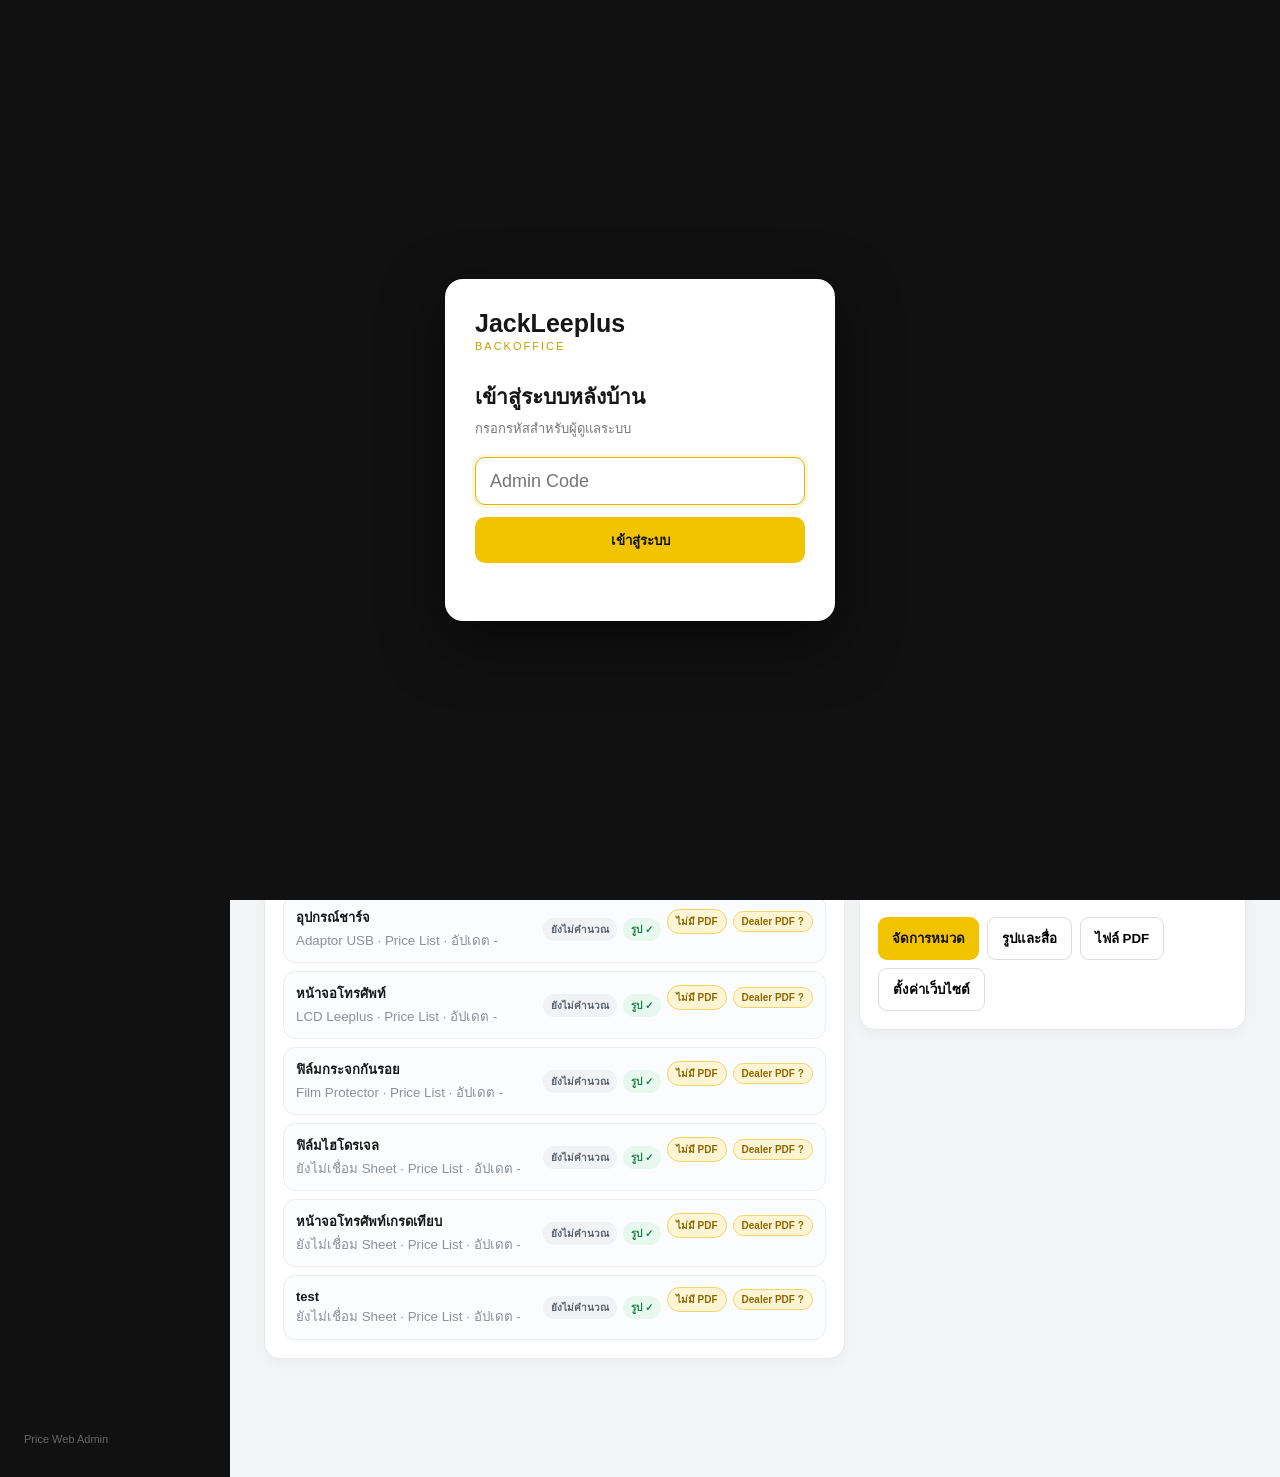
==== admin/index.html @ 98869025 "ด" ====
<!doctype html>
<html lang="th"><head><meta charset="utf-8"><meta name="viewport" content="width=device-width,initial-scale=1">
<title>JackLeeplus Backoffice</title><link rel="stylesheet" href="admin.css?v=20260928-bill02">  <link rel="icon" type="image/x-icon" href="/favicon.ico?v=20260821">
</head>
<body>
<div id="loginGate" class="login-gate">
  <form id="loginForm" class="login-box" autocomplete="off">
    <div class="login-brand"><b>JackLeeplus</b><span>BACKOFFICE</span></div>
    <h2>เข้าสู่ระบบหลังบ้าน</h2>
    <p>กรอกรหัสสำหรับผู้ดูแลระบบ</p>
    <input id="adminCode" type="password" inputmode="numeric" placeholder="Admin Code" autocomplete="current-password">
    <button type="submit">เข้าสู่ระบบ</button>
    <div id="loginError" class="login-error"></div>
  </form>
</div>
<div class="app">
<aside><div class="brand"><b>JackLeeplus</b><span>BACKOFFICE</span></div><nav>
<button class="nav active" data-view="dashboard">ภาพรวม</button>
<button class="nav" data-view="categories">หมวดสินค้า</button>
<button class="nav" data-view="media">รูปและสื่อ</button>
<button class="nav" data-view="pdf">ไฟล์ PDF</button>
<button class="nav" data-view="sheet">Google Sheet</button>
<button class="nav" data-view="settings">ตั้งค่าเว็บไซต์</button>
</nav><div class="foot">Price Web Admin</div></aside>
<main><header><div><h1 id="title">ภาพรวม</h1><p id="subtitle">จัดการข้อมูลเว็บใบราคาในจุดเดียว</p></div><div class="header-actions"><button id="logoutBtn" class="logout">ออกจากระบบ</button><a href="/" class="site">เปิดหน้าเว็บ</a></div></header>
<section id="content"></section></main></div>
<script src="admin.js?v=20260928-bill02"></script></body></html>
---- admin/admin.css ----
*{box-sizing:border-box}body{margin:0;font-family:Arial,"Noto Sans Thai",sans-serif;background:#f4f5f7;color:#171717}.app{display:grid;grid-template-columns:230px 1fr;min-height:100vh}aside{background:#111;color:#fff;padding:24px 16px;display:flex;flex-direction:column}.brand{padding:4px 8px 28px}.brand b{font-size:24px}.brand span{display:block;color:#f2c300;font-size:11px;letter-spacing:2px;margin-top:3px}nav{display:grid;gap:7px}.nav{border:0;background:transparent;color:#bbb;text-align:left;padding:12px 14px;border-radius:10px;font-size:14px;cursor:pointer}.nav:hover,.nav.active{background:#f2c300;color:#111;font-weight:700}.foot{margin-top:auto;color:#666;font-size:11px;padding:8px}main{padding:28px 34px}header{display:flex;justify-content:space-between;align-items:center;margin-bottom:24px}h1{margin:0;font-size:26px}header p{margin:5px 0 0;color:#777;font-size:13px}.site{background:#111;color:#fff;text-decoration:none;padding:10px 15px;border-radius:9px;font-size:13px}.cards{display:grid;grid-template-columns:repeat(4,minmax(150px,1fr));gap:14px}.card,.panel{background:#fff;border:1px solid #e7e7e7;border-radius:14px;padding:18px;box-shadow:0 2px 8px #00000008}.card strong{font-size:28px;display:block;margin-top:9px}.muted{color:#888;font-size:12px}.panel{margin-top:16px}.panel h2{font-size:16px;margin:0 0 14px}.row{display:flex;gap:10px;align-items:center;padding:12px 0;border-bottom:1px solid #eee}.row:last-child{border:0}.thumb{width:46px;height:46px;object-fit:cover;border-radius:9px;background:#eee}.grow{flex:1}.tag{font-size:11px;background:#f3f3f3;padding:5px 8px;border-radius:99px}.empty{padding:35px;text-align:center;color:#888}.warn{background:#fff8d9;border:1px solid #f1d46a;border-radius:12px;padding:14px;font-size:13px;margin-bottom:16px}@media(max-width:800px){.app{grid-template-columns:1fr}aside{position:static}.cards{grid-template-columns:1fr 1fr}main{padding:20px}}
.login-gate{position:fixed;inset:0;z-index:9999;background:#111;display:grid;place-items:center;padding:20px}
.login-gate.hidden{display:none}.login-box{width:min(390px,100%);background:#fff;border-radius:18px;padding:30px;box-shadow:0 20px 60px #0008}
.login-brand b{font-size:25px}.login-brand span{display:block;color:#c79f00;font-size:11px;letter-spacing:2px;margin-top:2px}
.login-box h2{margin:28px 0 5px;font-size:21px}.login-box p{margin:0 0 18px;color:#777;font-size:13px}
.login-box input{width:100%;height:48px;border:1px solid #ddd;border-radius:10px;padding:0 14px;font-size:18px;outline:none}
.login-box input:focus{border-color:#e0b600;box-shadow:0 0 0 3px #f2c30022}
.login-box button{width:100%;height:46px;margin-top:12px;border:0;border-radius:10px;background:#f2c300;color:#111;font-weight:800;cursor:pointer}
.login-error{min-height:18px;color:#c62828;font-size:12px;margin-top:10px}.header-actions{display:flex;gap:8px}.logout{border:1px solid #ddd;background:#fff;border-radius:9px;padding:9px 13px;cursor:pointer}

.sheet-tools{display:flex;justify-content:space-between;align-items:center;gap:12px;margin-bottom:14px}
.refresh-sheet{border:0;background:#111;color:#fff;border-radius:9px;padding:10px 14px;cursor:pointer;font-weight:700}
.sheet-counts{display:flex;gap:7px;flex-wrap:wrap}.sheet-row{display:flex;align-items:center;gap:12px;padding:13px 0;border-bottom:1px solid #eee}.sheet-row:last-child{border:0}
.status{font-size:11px;border-radius:999px;padding:6px 9px;background:#eee;white-space:nowrap}.status.ok{background:#e5f7ea;color:#17672e}.status.wait{background:#fff4ce;color:#805d00}.status.bad{background:#fde8e7;color:#a12622}
.api-needed{margin:8px 0;padding:20px;border:1px dashed #d8b437;background:#fff9df;border-radius:12px}.api-needed b{display:block;margin-bottom:5px}.api-needed code{background:#222;color:#fff;padding:2px 5px;border-radius:4px}
@media(max-width:800px){.sheet-tools{align-items:flex-start;flex-direction:column}}

.cat-toolbar{display:flex;gap:8px;margin-bottom:14px}.primary,.secondary,.danger,.edit-cat{border:0;border-radius:9px;padding:10px 14px;cursor:pointer;font-weight:700}.primary{background:#f2c300;color:#111}.secondary{background:#fff;border:1px solid #ddd}.danger{background:#b3261e;color:#fff}.edit-cat{background:#111;color:#fff;padding:8px 11px}
.cat-admin-row{display:flex;align-items:center;gap:12px;padding:12px 0;border-bottom:1px solid #eee}.cat-admin-row:last-child{border-bottom:0}.cat-order{width:28px;height:28px;border-radius:8px;background:#f3f3f3;display:grid;place-items:center;font-size:11px;font-weight:700}
.modal{position:fixed;inset:0;background:#0008;z-index:5000;display:grid;place-items:center;padding:20px}.modal.hidden{display:none}.modal-card{background:#fff;width:min(780px,100%);max-height:90vh;overflow:auto;border-radius:16px;padding:20px}.modal-head{display:flex;align-items:center;justify-content:space-between;border-bottom:1px solid #eee;padding-bottom:12px;margin-bottom:16px}.modal-head h2{margin:0}.icon-btn{border:0;background:#f3f3f3;width:34px;height:34px;border-radius:50%;font-size:22px;cursor:pointer}
.form-grid{display:grid;grid-template-columns:1fr 1fr;gap:14px}.form-grid label{font-size:12px;font-weight:700}.form-grid input,.form-grid select{display:block;width:100%;margin-top:6px;height:42px;border:1px solid #ddd;border-radius:9px;padding:0 10px;font-size:13px;background:#fff}.form-actions{display:flex;align-items:center;gap:8px;margin-top:18px}.spacer{flex:1}.form-msg{min-height:18px;margin-top:9px;color:#b3261e;font-size:12px}
@media(max-width:700px){.form-grid{grid-template-columns:1fr}.cat-admin-row .thumb{display:none}}

.upload-field{display:flex;gap:7px;margin-top:6px}.upload-field input{margin-top:0;flex:1}.upload-btn{border:0;background:#111;color:#fff;border-radius:9px;padding:0 13px;white-space:nowrap;cursor:pointer;font-weight:700}.upload-btn:disabled{opacity:.55}.file-hidden{display:none!important}.upload-preview{margin-top:7px;min-height:0;font-size:11px;color:#777}.upload-preview img{width:54px;height:54px;object-fit:cover;border-radius:8px;vertical-align:middle;margin-right:8px;border:1px solid #ddd}.upload-preview a{color:#111;font-weight:700}.form-msg.success{color:#1b7a38}

.field-note{display:block;margin-top:5px;color:#888;font-size:11px;font-weight:400}

#catTabField.hidden{display:none}


/* Phase 4A CLEAN — Media Library only */
.media-toolbar{display:flex;justify-content:space-between;gap:10px;align-items:center;margin-bottom:10px}
.media-msg{min-height:20px;font-size:12px;margin:4px 0}
.media-msg.success{color:#187538}.media-msg.error{color:#b3261e}
.media-panel-head{display:flex;justify-content:space-between;align-items:center}
.media-panel-head h2{margin-bottom:14px}
.media-grid{display:grid;grid-template-columns:repeat(auto-fill,minmax(220px,1fr));gap:14px;align-items:stretch}
.media-card{border:1px solid #e6e6e6;border-radius:13px;overflow:hidden;background:#fff;display:flex;flex-direction:column;min-width:0}
.media-image{height:210px;min-height:210px;max-height:210px;background:#f3f3f3;display:flex;align-items:center;justify-content:center;padding:12px;overflow:hidden;box-sizing:border-box}
.media-image img{width:100%;height:100%;max-height:186px;object-fit:contain;display:block;border-radius:7px}
.media-body{padding:11px;display:flex;flex-direction:column;flex:1;min-height:122px}
.media-body b{display:-webkit-box;-webkit-line-clamp:2;-webkit-box-orient:vertical;overflow:hidden;min-height:34px;font-size:13px;margin-bottom:5px}
.media-body .muted{min-height:30px}
.media-actions{display:flex;gap:7px;margin-top:auto;align-items:center}
.media-actions .secondary{padding:7px 9px;font-size:11px}
.media-open{background:#111;color:#fff;text-decoration:none;border-radius:8px;padding:8px 10px;font-size:11px;font-weight:700}
@media(max-width:700px){
 .media-grid{grid-template-columns:repeat(2,minmax(0,1fr))}
 .media-image{height:150px;min-height:150px;max-height:150px}
 .media-image img{max-height:126px}
}

/* Phase 4B — PDF Library */
.pdf-list{display:grid;gap:10px}
.pdf-item{display:flex;align-items:center;gap:12px;border:1px solid #e7e7e7;border-radius:12px;padding:12px;background:#fff}
.pdf-icon{width:48px;height:58px;border-radius:9px;background:#f2f2f2;display:grid;place-items:center;font-size:11px;font-weight:800;flex:0 0 auto}
.pdf-info{min-width:0}.pdf-info b{display:block;white-space:nowrap;overflow:hidden;text-overflow:ellipsis;margin-bottom:5px;font-size:13px}
.pdf-actions{display:flex;gap:7px;align-items:center;flex:0 0 auto}.pdf-actions .secondary{padding:8px 10px;font-size:11px}
@media(max-width:700px){.pdf-item{align-items:flex-start;flex-wrap:wrap}.pdf-info{width:calc(100% - 72px)}.pdf-actions{width:100%;padding-left:60px}}

/* Phase 4C — Media/PDF picker */
.library-btn{border:1px solid #d9d9d9;background:#fff;color:#111;border-radius:9px;padding:0 12px;white-space:nowrap;cursor:pointer;font-weight:700}
.library-btn:hover{background:#f5f5f5}
.picker-modal{position:fixed;inset:0;z-index:7000;background:#0009;display:grid;place-items:center;padding:20px}
.picker-modal.hidden{display:none}
.picker-card{width:min(900px,96vw);max-height:86vh;overflow:auto;background:#fff;border-radius:16px;padding:20px}
.picker-body{padding-top:4px}
.picker-grid{display:grid;grid-template-columns:repeat(auto-fill,minmax(150px,1fr));gap:12px}
.picker-image-item{border:1px solid #e5e5e5;background:#fff;border-radius:12px;padding:8px;cursor:pointer;text-align:left;overflow:hidden}
.picker-image-item:hover{border-color:#f2c300;box-shadow:0 0 0 2px #f2c30022}
.picker-thumb{height:130px;background:#f4f4f4;border-radius:8px;display:flex;align-items:center;justify-content:center;overflow:hidden}
.picker-thumb img{width:100%;height:100%;object-fit:contain}
.picker-name{display:block;font-size:11px;font-weight:700;margin-top:8px;white-space:nowrap;overflow:hidden;text-overflow:ellipsis}
.picker-pdf-list{display:grid;gap:8px}
.picker-pdf-item{width:100%;border:1px solid #e5e5e5;background:#fff;border-radius:11px;padding:10px;display:flex;align-items:center;gap:12px;cursor:pointer;text-align:left}
.picker-pdf-item:hover{border-color:#f2c300;background:#fffdf2}
.picker-pdf-icon{width:42px;height:48px;border-radius:8px;background:#f1f1f1;display:grid;place-items:center;font-size:10px;font-weight:800;flex:0 0 auto}
.picker-pdf-text{display:flex;flex-direction:column;gap:3px;min-width:0;flex:1}
.picker-pdf-text b{white-space:nowrap;overflow:hidden;text-overflow:ellipsis;font-size:12px}
.picker-pdf-text small{color:#888}
.picker-select{background:#111;color:#fff;border-radius:8px;padding:7px 10px;font-size:11px;font-weight:700}
@media(max-width:700px){
  .upload-field{flex-wrap:wrap}
  .upload-field input{flex-basis:100%}
  .library-btn,.upload-btn{height:40px;flex:1}
  .picker-grid{grid-template-columns:repeat(2,minmax(0,1fr))}
}

/* Phase 4D — Hero + Brand Logo Manager */
.media-section{margin-bottom:16px}
.section-head{display:flex;justify-content:space-between;gap:14px;align-items:flex-start;margin-bottom:14px}
.section-head h2{margin:0 0 5px}
.spec-note{font-size:12px;color:#777}.spec-note b{color:#111}
.hero-settings{margin-bottom:12px;font-size:12px}.hero-settings input{width:65px;height:36px;border:1px solid #ddd;border-radius:8px;padding:0 8px}
.hero-slide-row{display:grid;grid-template-columns:240px 1fr auto;gap:14px;align-items:start;border:1px solid #e7e7e7;border-radius:13px;padding:12px;margin-bottom:10px}
.hero-preview{width:240px;height:75px;background:#f1f1f1;border-radius:9px;overflow:hidden;display:grid;place-items:center;color:#888;font-size:11px}
.hero-preview img{width:100%;height:100%;object-fit:cover}
.hero-fields{display:grid;grid-template-columns:1fr 1fr;gap:9px}.hero-fields label{font-size:11px;font-weight:700}.hero-fields input{width:100%;height:38px;border:1px solid #ddd;border-radius:8px;padding:0 9px;margin-top:5px}
.section-save{display:flex;gap:10px;align-items:center;margin-top:12px}
.brand-toolbar{display:flex;align-items:end;gap:12px;margin-bottom:12px}.brand-toolbar label{font-size:11px;font-weight:700}.brand-toolbar select{display:block;margin-top:5px;min-width:220px;height:40px;border:1px solid #ddd;border-radius:9px;padding:0 10px;background:#fff}
.brand-logo-grid{display:grid;grid-template-columns:repeat(auto-fill,minmax(190px,1fr));gap:12px}
.brand-logo-card{border:1px solid #e7e7e7;border-radius:12px;padding:11px;background:#fff}
.brand-logo-preview{height:105px;background:#f5f5f5;border-radius:9px;display:flex;align-items:center;justify-content:center;overflow:hidden;color:#999;font-size:11px}
.brand-logo-preview img{width:74px;height:74px;object-fit:contain}
.brand-logo-name{margin:9px 0}.brand-logo-name b{display:block;font-size:13px}.brand-logo-name small{display:block;color:#888;margin-top:3px}
.brand-logo-actions{display:flex;gap:6px}.brand-logo-actions button{flex:1;height:36px;padding:0 7px;font-size:10px}
@media(max-width:760px){
 .section-head{flex-direction:column}
 .hero-slide-row{grid-template-columns:1fr}
 .hero-preview{width:100%;height:auto;aspect-ratio:16/5}
 .hero-fields{grid-template-columns:1fr}
 .brand-logo-grid{grid-template-columns:repeat(2,minmax(0,1fr))}
}

/* Phase 5B — Settings */
.settings-grid{display:grid;grid-template-columns:1.2fr .8fr;gap:16px}
.settings-card h2{margin:0 0 5px}.settings-note{font-size:12px;color:#888;margin-bottom:16px}
.setting-row{display:grid;grid-template-columns:180px 1fr 44px;align-items:center;gap:12px;padding:12px 0;border-bottom:1px solid #eee}
.setting-row:last-child{border-bottom:0}.setting-row span b{display:block;font-size:13px}.setting-row span small{display:block;color:#888;font-size:10px;margin-top:3px}
.setting-row input:not([type=checkbox]),.setting-block input{width:100%;height:42px;border:1px solid #ddd;border-radius:9px;padding:0 10px}
.setting-row input[type=checkbox]{width:20px;height:20px;accent-color:#f2c300}
.setting-block{display:block;margin-top:16px}.setting-block b{display:block;font-size:13px;margin-bottom:6px}.setting-block small{display:block;color:#888;font-size:10px;margin-top:5px}
.settings-save{display:flex;gap:10px;align-items:center;margin-top:14px}
@media(max-width:800px){.settings-grid{grid-template-columns:1fr}.setting-row{grid-template-columns:1fr 44px}.setting-row input:not([type=checkbox]){grid-column:1/-1}}

/* v1.1 Drag Sort */
.cat-admin-row{transition:transform .15s ease,opacity .15s ease,background .15s ease}
.cat-admin-row.dragging{opacity:.45;background:#fff7cc}
.drag-handle{cursor:grab!important;font-size:22px!important;line-height:1;color:#777;user-select:none}
.drag-handle:active{cursor:grabbing!important}
/* v1.1 Promotion */
.promo-admin-grid{display:grid;grid-template-columns:repeat(4,minmax(0,1fr));gap:10px;margin-top:14px}
.promo-admin-grid label span{display:block;font-size:11px;font-weight:800;margin-bottom:5px}
.promo-toggle{grid-column:1/-1;display:flex!important;align-items:center;gap:8px}
.promo-image-admin{display:flex;gap:16px;align-items:center;margin-top:14px}
.promo-preview{width:160px;aspect-ratio:1/1;border:1px solid #ddd;border-radius:14px;background:#111;display:grid;place-items:center;overflow:hidden;color:#888;font-size:11px;flex:0 0 160px}
.promo-preview img{width:100%;height:100%;object-fit:contain}
.promo-image-actions{flex:1}.promo-image-actions input{width:100%;margin-bottom:9px}
.promo-picker-overlay{position:fixed;inset:0;background:rgba(0,0,0,.65);z-index:99999;display:grid;place-items:center;padding:20px}
.promo-picker-box{width:min(900px,96vw);max-height:86vh;overflow:auto;background:#fff;border-radius:18px;padding:16px}
.promo-picker-head{display:flex;justify-content:space-between;align-items:center;margin-bottom:12px}
.promo-picker-grid{display:grid;grid-template-columns:repeat(5,minmax(0,1fr));gap:10px}
.promo-picker-item{border:1px solid #ddd;border-radius:12px;background:#fff;padding:7px;cursor:pointer;text-align:left}
.promo-picker-item img{width:100%;aspect-ratio:1/1;object-fit:cover;border-radius:8px;display:block}
.promo-picker-item span{display:block;font-size:10px;margin-top:5px;white-space:nowrap;overflow:hidden;text-overflow:ellipsis}
@media(max-width:800px){.promo-admin-grid{grid-template-columns:1fr 1fr}.promo-image-admin{align-items:flex-start}.promo-picker-grid{grid-template-columns:repeat(3,1fr)}}
@media(max-width:520px){.promo-admin-grid{grid-template-columns:1fr}.promo-image-admin{flex-direction:column}.promo-preview{width:100%;max-width:260px}.promo-picker-grid{grid-template-columns:repeat(2,1fr)}}

/* v1.4 Billing */
.bill-toolbar{display:flex;justify-content:space-between;gap:10px;align-items:center;margin-bottom:12px}.bill-grid{display:grid;grid-template-columns:minmax(0,1.35fr) minmax(330px,.65fr);gap:14px}.bill-form{display:grid;gap:12px}.bill-fields{display:grid;grid-template-columns:1.2fr .8fr .8fr;gap:9px}.bill-fields label,.bill-extra label{font-size:10px;font-weight:850;color:#606873}.bill-fields input,.bill-fields select,.bill-extra input,.bill-extra textarea,.bill-search input,.bill-search select{width:100%;height:40px;border:1px solid #dfe3e8;border-radius:10px;padding:0 10px;background:#fff;margin-top:5px}.bill-extra{display:grid;grid-template-columns:1fr 1fr;gap:9px}.bill-extra textarea{height:70px;padding:9px;resize:vertical}.bill-items{display:grid;gap:6px}.bill-item{display:grid;grid-template-columns:minmax(220px,1fr) 80px 105px 105px 38px;gap:7px;align-items:center;border:1px solid #e7e9ed;border-radius:11px;padding:8px;background:#fff}.bill-item input{width:100%;height:36px;border:1px solid #dfe3e8;border-radius:8px;padding:0 8px}.bill-item-main b{display:block;font-size:11px}.bill-item-main small{display:block;color:#858c96;font-size:9px;margin-top:2px}.bill-item-total{text-align:right;font-weight:900}.bill-remove{width:34px;height:34px;border:0;border-radius:8px;background:#fff0ef;color:#b42318;cursor:pointer}.bill-add-actions{display:flex;gap:7px;flex-wrap:wrap}.bill-summary{border:1px solid #e7e9ed;border-radius:14px;padding:14px;background:#fbfcfd}.bill-sum-row{display:flex;justify-content:space-between;gap:10px;padding:7px 0;font-size:11px}.bill-sum-row.total{border-top:1px solid #ddd;margin-top:5px;padding-top:12px;font-size:17px;font-weight:950}.bill-history{display:grid;gap:7px}.bill-history-row{display:grid;grid-template-columns:130px 1fr 110px 110px auto;gap:9px;align-items:center;border:1px solid #e7e9ed;border-radius:11px;padding:10px 12px;background:#fff}.bill-history-row small{display:block;color:#858c96;margin-top:3px}.bill-history-row .amount{text-align:right;font-weight:900}.bill-modal-search{display:grid;grid-template-columns:1fr 220px;gap:8px;margin-bottom:10px}.bill-product-list{display:grid;gap:5px;max-height:55vh;overflow:auto}.bill-product{display:grid;grid-template-columns:1fr 100px 100px auto;gap:8px;align-items:center;border:1px solid #e7e9ed;border-radius:10px;padding:9px;background:#fff}.bill-product b{font-size:11px}.bill-product small{display:block;color:#858c96;font-size:9px}.bill-product .price{text-align:right;font-size:10px;font-weight:850}.bill-empty{padding:24px;text-align:center;color:#858c96;border:1px dashed #dfe3e8;border-radius:11px}.bill-msg{min-height:18px;font-size:10px;font-weight:800}.bill-msg.ok{color:#16814b}.bill-msg.bad{color:#b42318}
@media(max-width:1000px){.bill-grid{grid-template-columns:1fr}.bill-history-row{grid-template-columns:110px 1fr 100px auto}.bill-history-row .bill-date{display:none}}
@media(max-width:700px){.bill-fields,.bill-extra,.bill-modal-search{grid-template-columns:1fr}.bill-item{grid-template-columns:1fr 70px 90px 38px}.bill-item-main{grid-column:1/-1}.bill-item-total{display:none}.bill-history-row{grid-template-columns:1fr auto}.bill-history-row .bill-date,.bill-history-row .bill-customer{grid-column:1}.bill-history-row .amount{grid-column:2;grid-row:1}.bill-product{grid-template-columns:1fr auto}.bill-product .price.dealer{display:none}}
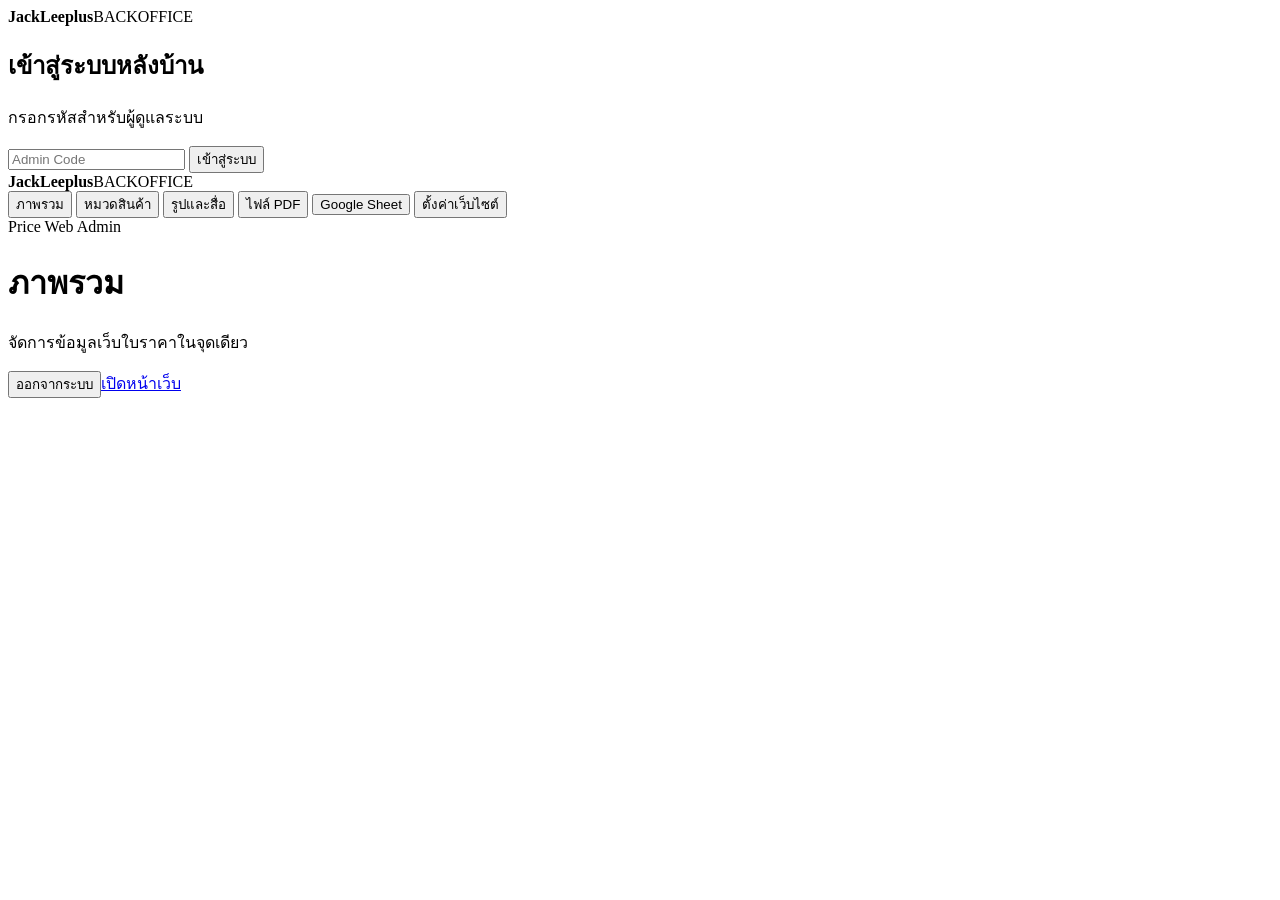
==== commit b07769a5: "ดด" ====
--- a/admin/index.html
+++ b/admin/index.html
@@ -1,6 +1,6 @@
 <!doctype html>
 <html lang="th"><head><meta charset="utf-8"><meta name="viewport" content="width=device-width,initial-scale=1">
-<title>JackLeeplus Backoffice</title><link rel="stylesheet" href="admin.css?v=20260928-bill02">  <link rel="icon" type="image/x-icon" href="/favicon.ico?v=20260821">
+<title>JackLeeplus Backoffice</title><link rel="stylesheet" href="admin-billing.css">  <link rel="icon" type="image/x-icon" href="/favicon.ico?v=20260821">
 </head>
 <body>
 <div id="loginGate" class="login-gate">
@@ -24,4 +24,4 @@
 </nav><div class="foot">Price Web Admin</div></aside>
 <main><header><div><h1 id="title">ภาพรวม</h1><p id="subtitle">จัดการข้อมูลเว็บใบราคาในจุดเดียว</p></div><div class="header-actions"><button id="logoutBtn" class="logout">ออกจากระบบ</button><a href="/" class="site">เปิดหน้าเว็บ</a></div></header>
 <section id="content"></section></main></div>
-<script src="admin.js?v=20260928-bill02"></script></body></html>+<script src="admin-billing.js?v=20260928-bill01"></script></body></html>
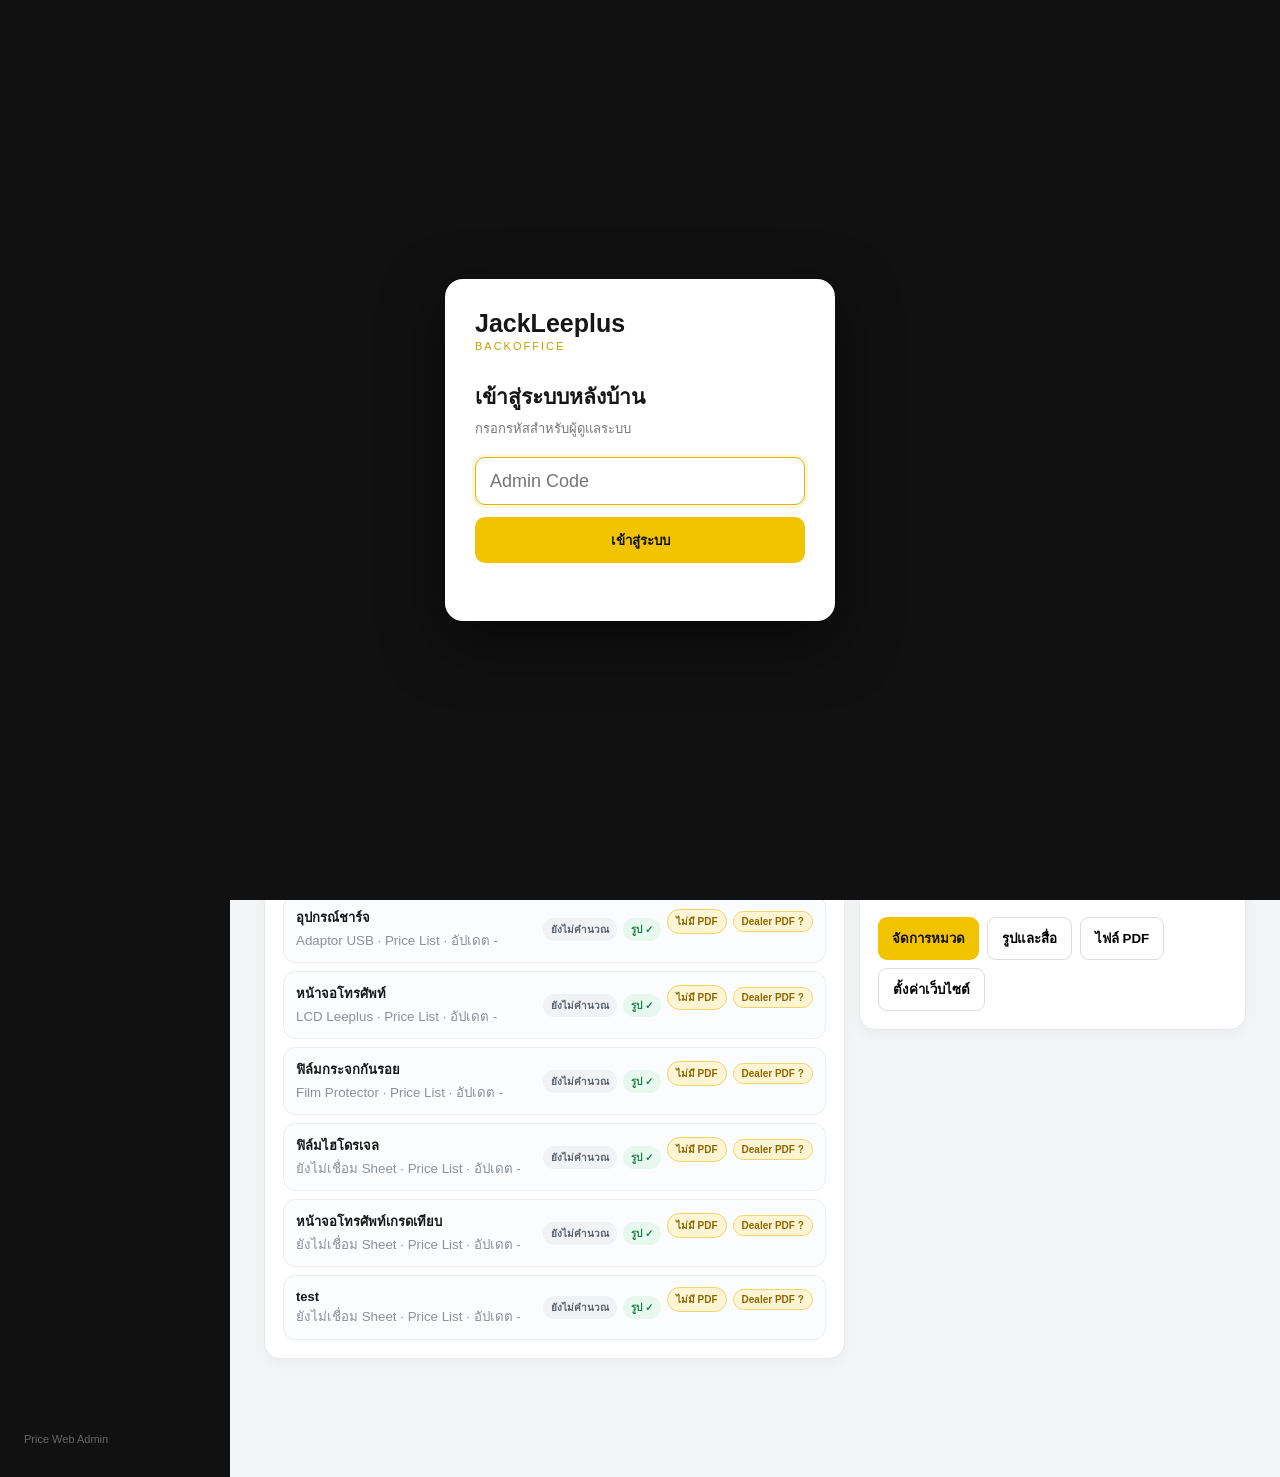
==== commit f66d3851: "Update index.html" ====
--- a/admin/index.html
+++ b/admin/index.html
@@ -1,6 +1,6 @@
 <!doctype html>
 <html lang="th"><head><meta charset="utf-8"><meta name="viewport" content="width=device-width,initial-scale=1">
-<title>JackLeeplus Backoffice</title><link rel="stylesheet" href="admin-billing.css">  <link rel="icon" type="image/x-icon" href="/favicon.ico?v=20260821">
+<title>JackLeeplus Backoffice</title><link rel="stylesheet" href="admin.css?v=20260928-bill02">  <link rel="icon" type="image/x-icon" href="/favicon.ico?v=20260821">
 </head>
 <body>
 <div id="loginGate" class="login-gate">
@@ -24,4 +24,4 @@
 </nav><div class="foot">Price Web Admin</div></aside>
 <main><header><div><h1 id="title">ภาพรวม</h1><p id="subtitle">จัดการข้อมูลเว็บใบราคาในจุดเดียว</p></div><div class="header-actions"><button id="logoutBtn" class="logout">ออกจากระบบ</button><a href="/" class="site">เปิดหน้าเว็บ</a></div></header>
 <section id="content"></section></main></div>
-<script src="admin-billing.js?v=20260928-bill01"></script></body></html>+<script src="admin.js?v=20260928-bill02"></script></body></html>
--- a/admin/admin.css
+++ b/admin/admin.css
@@ -0,0 +1,156 @@
+*{box-sizing:border-box}body{margin:0;font-family:Arial,"Noto Sans Thai",sans-serif;background:#f4f5f7;color:#171717}.app{display:grid;grid-template-columns:230px 1fr;min-height:100vh}aside{background:#111;color:#fff;padding:24px 16px;display:flex;flex-direction:column}.brand{padding:4px 8px 28px}.brand b{font-size:24px}.brand span{display:block;color:#f2c300;font-size:11px;letter-spacing:2px;margin-top:3px}nav{display:grid;gap:7px}.nav{border:0;background:transparent;color:#bbb;text-align:left;padding:12px 14px;border-radius:10px;font-size:14px;cursor:pointer}.nav:hover,.nav.active{background:#f2c300;color:#111;font-weight:700}.foot{margin-top:auto;color:#666;font-size:11px;padding:8px}main{padding:28px 34px}header{display:flex;justify-content:space-between;align-items:center;margin-bottom:24px}h1{margin:0;font-size:26px}header p{margin:5px 0 0;color:#777;font-size:13px}.site{background:#111;color:#fff;text-decoration:none;padding:10px 15px;border-radius:9px;font-size:13px}.cards{display:grid;grid-template-columns:repeat(4,minmax(150px,1fr));gap:14px}.card,.panel{background:#fff;border:1px solid #e7e7e7;border-radius:14px;padding:18px;box-shadow:0 2px 8px #00000008}.card strong{font-size:28px;display:block;margin-top:9px}.muted{color:#888;font-size:12px}.panel{margin-top:16px}.panel h2{font-size:16px;margin:0 0 14px}.row{display:flex;gap:10px;align-items:center;padding:12px 0;border-bottom:1px solid #eee}.row:last-child{border:0}.thumb{width:46px;height:46px;object-fit:cover;border-radius:9px;background:#eee}.grow{flex:1}.tag{font-size:11px;background:#f3f3f3;padding:5px 8px;border-radius:99px}.empty{padding:35px;text-align:center;color:#888}.warn{background:#fff8d9;border:1px solid #f1d46a;border-radius:12px;padding:14px;font-size:13px;margin-bottom:16px}@media(max-width:800px){.app{grid-template-columns:1fr}aside{position:static}.cards{grid-template-columns:1fr 1fr}main{padding:20px}}
+.login-gate{position:fixed;inset:0;z-index:9999;background:#111;display:grid;place-items:center;padding:20px}
+.login-gate.hidden{display:none}.login-box{width:min(390px,100%);background:#fff;border-radius:18px;padding:30px;box-shadow:0 20px 60px #0008}
+.login-brand b{font-size:25px}.login-brand span{display:block;color:#c79f00;font-size:11px;letter-spacing:2px;margin-top:2px}
+.login-box h2{margin:28px 0 5px;font-size:21px}.login-box p{margin:0 0 18px;color:#777;font-size:13px}
+.login-box input{width:100%;height:48px;border:1px solid #ddd;border-radius:10px;padding:0 14px;font-size:18px;outline:none}
+.login-box input:focus{border-color:#e0b600;box-shadow:0 0 0 3px #f2c30022}
+.login-box button{width:100%;height:46px;margin-top:12px;border:0;border-radius:10px;background:#f2c300;color:#111;font-weight:800;cursor:pointer}
+.login-error{min-height:18px;color:#c62828;font-size:12px;margin-top:10px}.header-actions{display:flex;gap:8px}.logout{border:1px solid #ddd;background:#fff;border-radius:9px;padding:9px 13px;cursor:pointer}
+
+.sheet-tools{display:flex;justify-content:space-between;align-items:center;gap:12px;margin-bottom:14px}
+.refresh-sheet{border:0;background:#111;color:#fff;border-radius:9px;padding:10px 14px;cursor:pointer;font-weight:700}
+.sheet-counts{display:flex;gap:7px;flex-wrap:wrap}.sheet-row{display:flex;align-items:center;gap:12px;padding:13px 0;border-bottom:1px solid #eee}.sheet-row:last-child{border:0}
+.status{font-size:11px;border-radius:999px;padding:6px 9px;background:#eee;white-space:nowrap}.status.ok{background:#e5f7ea;color:#17672e}.status.wait{background:#fff4ce;color:#805d00}.status.bad{background:#fde8e7;color:#a12622}
+.api-needed{margin:8px 0;padding:20px;border:1px dashed #d8b437;background:#fff9df;border-radius:12px}.api-needed b{display:block;margin-bottom:5px}.api-needed code{background:#222;color:#fff;padding:2px 5px;border-radius:4px}
+@media(max-width:800px){.sheet-tools{align-items:flex-start;flex-direction:column}}
+
+.cat-toolbar{display:flex;gap:8px;margin-bottom:14px}.primary,.secondary,.danger,.edit-cat{border:0;border-radius:9px;padding:10px 14px;cursor:pointer;font-weight:700}.primary{background:#f2c300;color:#111}.secondary{background:#fff;border:1px solid #ddd}.danger{background:#b3261e;color:#fff}.edit-cat{background:#111;color:#fff;padding:8px 11px}
+.cat-admin-row{display:flex;align-items:center;gap:12px;padding:12px 0;border-bottom:1px solid #eee}.cat-admin-row:last-child{border-bottom:0}.cat-order{width:28px;height:28px;border-radius:8px;background:#f3f3f3;display:grid;place-items:center;font-size:11px;font-weight:700}
+.modal{position:fixed;inset:0;background:#0008;z-index:5000;display:grid;place-items:center;padding:20px}.modal.hidden{display:none}.modal-card{background:#fff;width:min(780px,100%);max-height:90vh;overflow:auto;border-radius:16px;padding:20px}.modal-head{display:flex;align-items:center;justify-content:space-between;border-bottom:1px solid #eee;padding-bottom:12px;margin-bottom:16px}.modal-head h2{margin:0}.icon-btn{border:0;background:#f3f3f3;width:34px;height:34px;border-radius:50%;font-size:22px;cursor:pointer}
+.form-grid{display:grid;grid-template-columns:1fr 1fr;gap:14px}.form-grid label{font-size:12px;font-weight:700}.form-grid input,.form-grid select{display:block;width:100%;margin-top:6px;height:42px;border:1px solid #ddd;border-radius:9px;padding:0 10px;font-size:13px;background:#fff}.form-actions{display:flex;align-items:center;gap:8px;margin-top:18px}.spacer{flex:1}.form-msg{min-height:18px;margin-top:9px;color:#b3261e;font-size:12px}
+@media(max-width:700px){.form-grid{grid-template-columns:1fr}.cat-admin-row .thumb{display:none}}
+
+.upload-field{display:flex;gap:7px;margin-top:6px}.upload-field input{margin-top:0;flex:1}.upload-btn{border:0;background:#111;color:#fff;border-radius:9px;padding:0 13px;white-space:nowrap;cursor:pointer;font-weight:700}.upload-btn:disabled{opacity:.55}.file-hidden{display:none!important}.upload-preview{margin-top:7px;min-height:0;font-size:11px;color:#777}.upload-preview img{width:54px;height:54px;object-fit:cover;border-radius:8px;vertical-align:middle;margin-right:8px;border:1px solid #ddd}.upload-preview a{color:#111;font-weight:700}.form-msg.success{color:#1b7a38}
+
+.field-note{display:block;margin-top:5px;color:#888;font-size:11px;font-weight:400}
+
+#catTabField.hidden{display:none}
+
+
+/* Phase 4A CLEAN — Media Library only */
+.media-toolbar{display:flex;justify-content:space-between;gap:10px;align-items:center;margin-bottom:10px}
+.media-msg{min-height:20px;font-size:12px;margin:4px 0}
+.media-msg.success{color:#187538}.media-msg.error{color:#b3261e}
+.media-panel-head{display:flex;justify-content:space-between;align-items:center}
+.media-panel-head h2{margin-bottom:14px}
+.media-grid{display:grid;grid-template-columns:repeat(auto-fill,minmax(220px,1fr));gap:14px;align-items:stretch}
+.media-card{border:1px solid #e6e6e6;border-radius:13px;overflow:hidden;background:#fff;display:flex;flex-direction:column;min-width:0}
+.media-image{height:210px;min-height:210px;max-height:210px;background:#f3f3f3;display:flex;align-items:center;justify-content:center;padding:12px;overflow:hidden;box-sizing:border-box}
+.media-image img{width:100%;height:100%;max-height:186px;object-fit:contain;display:block;border-radius:7px}
+.media-body{padding:11px;display:flex;flex-direction:column;flex:1;min-height:122px}
+.media-body b{display:-webkit-box;-webkit-line-clamp:2;-webkit-box-orient:vertical;overflow:hidden;min-height:34px;font-size:13px;margin-bottom:5px}
+.media-body .muted{min-height:30px}
+.media-actions{display:flex;gap:7px;margin-top:auto;align-items:center}
+.media-actions .secondary{padding:7px 9px;font-size:11px}
+.media-open{background:#111;color:#fff;text-decoration:none;border-radius:8px;padding:8px 10px;font-size:11px;font-weight:700}
+@media(max-width:700px){
+ .media-grid{grid-template-columns:repeat(2,minmax(0,1fr))}
+ .media-image{height:150px;min-height:150px;max-height:150px}
+ .media-image img{max-height:126px}
+}
+
+/* Phase 4B — PDF Library */
+.pdf-list{display:grid;gap:10px}
+.pdf-item{display:flex;align-items:center;gap:12px;border:1px solid #e7e7e7;border-radius:12px;padding:12px;background:#fff}
+.pdf-icon{width:48px;height:58px;border-radius:9px;background:#f2f2f2;display:grid;place-items:center;font-size:11px;font-weight:800;flex:0 0 auto}
+.pdf-info{min-width:0}.pdf-info b{display:block;white-space:nowrap;overflow:hidden;text-overflow:ellipsis;margin-bottom:5px;font-size:13px}
+.pdf-actions{display:flex;gap:7px;align-items:center;flex:0 0 auto}.pdf-actions .secondary{padding:8px 10px;font-size:11px}
+@media(max-width:700px){.pdf-item{align-items:flex-start;flex-wrap:wrap}.pdf-info{width:calc(100% - 72px)}.pdf-actions{width:100%;padding-left:60px}}
+
+/* Phase 4C — Media/PDF picker */
+.library-btn{border:1px solid #d9d9d9;background:#fff;color:#111;border-radius:9px;padding:0 12px;white-space:nowrap;cursor:pointer;font-weight:700}
+.library-btn:hover{background:#f5f5f5}
+.picker-modal{position:fixed;inset:0;z-index:7000;background:#0009;display:grid;place-items:center;padding:20px}
+.picker-modal.hidden{display:none}
+.picker-card{width:min(900px,96vw);max-height:86vh;overflow:auto;background:#fff;border-radius:16px;padding:20px}
+.picker-body{padding-top:4px}
+.picker-grid{display:grid;grid-template-columns:repeat(auto-fill,minmax(150px,1fr));gap:12px}
+.picker-image-item{border:1px solid #e5e5e5;background:#fff;border-radius:12px;padding:8px;cursor:pointer;text-align:left;overflow:hidden}
+.picker-image-item:hover{border-color:#f2c300;box-shadow:0 0 0 2px #f2c30022}
+.picker-thumb{height:130px;background:#f4f4f4;border-radius:8px;display:flex;align-items:center;justify-content:center;overflow:hidden}
+.picker-thumb img{width:100%;height:100%;object-fit:contain}
+.picker-name{display:block;font-size:11px;font-weight:700;margin-top:8px;white-space:nowrap;overflow:hidden;text-overflow:ellipsis}
+.picker-pdf-list{display:grid;gap:8px}
+.picker-pdf-item{width:100%;border:1px solid #e5e5e5;background:#fff;border-radius:11px;padding:10px;display:flex;align-items:center;gap:12px;cursor:pointer;text-align:left}
+.picker-pdf-item:hover{border-color:#f2c300;background:#fffdf2}
+.picker-pdf-icon{width:42px;height:48px;border-radius:8px;background:#f1f1f1;display:grid;place-items:center;font-size:10px;font-weight:800;flex:0 0 auto}
+.picker-pdf-text{display:flex;flex-direction:column;gap:3px;min-width:0;flex:1}
+.picker-pdf-text b{white-space:nowrap;overflow:hidden;text-overflow:ellipsis;font-size:12px}
+.picker-pdf-text small{color:#888}
+.picker-select{background:#111;color:#fff;border-radius:8px;padding:7px 10px;font-size:11px;font-weight:700}
+@media(max-width:700px){
+  .upload-field{flex-wrap:wrap}
+  .upload-field input{flex-basis:100%}
+  .library-btn,.upload-btn{height:40px;flex:1}
+  .picker-grid{grid-template-columns:repeat(2,minmax(0,1fr))}
+}
+
+/* Phase 4D — Hero + Brand Logo Manager */
+.media-section{margin-bottom:16px}
+.section-head{display:flex;justify-content:space-between;gap:14px;align-items:flex-start;margin-bottom:14px}
+.section-head h2{margin:0 0 5px}
+.spec-note{font-size:12px;color:#777}.spec-note b{color:#111}
+.hero-settings{margin-bottom:12px;font-size:12px}.hero-settings input{width:65px;height:36px;border:1px solid #ddd;border-radius:8px;padding:0 8px}
+.hero-slide-row{display:grid;grid-template-columns:240px 1fr auto;gap:14px;align-items:start;border:1px solid #e7e7e7;border-radius:13px;padding:12px;margin-bottom:10px}
+.hero-preview{width:240px;height:75px;background:#f1f1f1;border-radius:9px;overflow:hidden;display:grid;place-items:center;color:#888;font-size:11px}
+.hero-preview img{width:100%;height:100%;object-fit:cover}
+.hero-fields{display:grid;grid-template-columns:1fr 1fr;gap:9px}.hero-fields label{font-size:11px;font-weight:700}.hero-fields input{width:100%;height:38px;border:1px solid #ddd;border-radius:8px;padding:0 9px;margin-top:5px}
+.section-save{display:flex;gap:10px;align-items:center;margin-top:12px}
+.brand-toolbar{display:flex;align-items:end;gap:12px;margin-bottom:12px}.brand-toolbar label{font-size:11px;font-weight:700}.brand-toolbar select{display:block;margin-top:5px;min-width:220px;height:40px;border:1px solid #ddd;border-radius:9px;padding:0 10px;background:#fff}
+.brand-logo-grid{display:grid;grid-template-columns:repeat(auto-fill,minmax(190px,1fr));gap:12px}
+.brand-logo-card{border:1px solid #e7e7e7;border-radius:12px;padding:11px;background:#fff}
+.brand-logo-preview{height:105px;background:#f5f5f5;border-radius:9px;display:flex;align-items:center;justify-content:center;overflow:hidden;color:#999;font-size:11px}
+.brand-logo-preview img{width:74px;height:74px;object-fit:contain}
+.brand-logo-name{margin:9px 0}.brand-logo-name b{display:block;font-size:13px}.brand-logo-name small{display:block;color:#888;margin-top:3px}
+.brand-logo-actions{display:flex;gap:6px}.brand-logo-actions button{flex:1;height:36px;padding:0 7px;font-size:10px}
+@media(max-width:760px){
+ .section-head{flex-direction:column}
+ .hero-slide-row{grid-template-columns:1fr}
+ .hero-preview{width:100%;height:auto;aspect-ratio:16/5}
+ .hero-fields{grid-template-columns:1fr}
+ .brand-logo-grid{grid-template-columns:repeat(2,minmax(0,1fr))}
+}
+
+/* Phase 5B — Settings */
+.settings-grid{display:grid;grid-template-columns:1.2fr .8fr;gap:16px}
+.settings-card h2{margin:0 0 5px}.settings-note{font-size:12px;color:#888;margin-bottom:16px}
+.setting-row{display:grid;grid-template-columns:180px 1fr 44px;align-items:center;gap:12px;padding:12px 0;border-bottom:1px solid #eee}
+.setting-row:last-child{border-bottom:0}.setting-row span b{display:block;font-size:13px}.setting-row span small{display:block;color:#888;font-size:10px;margin-top:3px}
+.setting-row input:not([type=checkbox]),.setting-block input{width:100%;height:42px;border:1px solid #ddd;border-radius:9px;padding:0 10px}
+.setting-row input[type=checkbox]{width:20px;height:20px;accent-color:#f2c300}
+.setting-block{display:block;margin-top:16px}.setting-block b{display:block;font-size:13px;margin-bottom:6px}.setting-block small{display:block;color:#888;font-size:10px;margin-top:5px}
+.settings-save{display:flex;gap:10px;align-items:center;margin-top:14px}
+@media(max-width:800px){.settings-grid{grid-template-columns:1fr}.setting-row{grid-template-columns:1fr 44px}.setting-row input:not([type=checkbox]){grid-column:1/-1}}
+
+/* v1.1 Drag Sort */
+.cat-admin-row{transition:transform .15s ease,opacity .15s ease,background .15s ease}
+.cat-admin-row.dragging{opacity:.45;background:#fff7cc}
+.drag-handle{cursor:grab!important;font-size:22px!important;line-height:1;color:#777;user-select:none}
+.drag-handle:active{cursor:grabbing!important}
+/* v1.1 Promotion */
+.promo-admin-grid{display:grid;grid-template-columns:repeat(4,minmax(0,1fr));gap:10px;margin-top:14px}
+.promo-admin-grid label span{display:block;font-size:11px;font-weight:800;margin-bottom:5px}
+.promo-toggle{grid-column:1/-1;display:flex!important;align-items:center;gap:8px}
+.promo-image-admin{display:flex;gap:16px;align-items:center;margin-top:14px}
+.promo-preview{width:160px;aspect-ratio:1/1;border:1px solid #ddd;border-radius:14px;background:#111;display:grid;place-items:center;overflow:hidden;color:#888;font-size:11px;flex:0 0 160px}
+.promo-preview img{width:100%;height:100%;object-fit:contain}
+.promo-image-actions{flex:1}.promo-image-actions input{width:100%;margin-bottom:9px}
+.promo-picker-overlay{position:fixed;inset:0;background:rgba(0,0,0,.65);z-index:99999;display:grid;place-items:center;padding:20px}
+.promo-picker-box{width:min(900px,96vw);max-height:86vh;overflow:auto;background:#fff;border-radius:18px;padding:16px}
+.promo-picker-head{display:flex;justify-content:space-between;align-items:center;margin-bottom:12px}
+.promo-picker-grid{display:grid;grid-template-columns:repeat(5,minmax(0,1fr));gap:10px}
+.promo-picker-item{border:1px solid #ddd;border-radius:12px;background:#fff;padding:7px;cursor:pointer;text-align:left}
+.promo-picker-item img{width:100%;aspect-ratio:1/1;object-fit:cover;border-radius:8px;display:block}
+.promo-picker-item span{display:block;font-size:10px;margin-top:5px;white-space:nowrap;overflow:hidden;text-overflow:ellipsis}
+@media(max-width:800px){.promo-admin-grid{grid-template-columns:1fr 1fr}.promo-image-admin{align-items:flex-start}.promo-picker-grid{grid-template-columns:repeat(3,1fr)}}
+@media(max-width:520px){.promo-admin-grid{grid-template-columns:1fr}.promo-image-admin{flex-direction:column}.promo-preview{width:100%;max-width:260px}.promo-picker-grid{grid-template-columns:repeat(2,1fr)}}
+
+/* v1.4 Billing */
+.bill-toolbar{display:flex;justify-content:space-between;gap:10px;align-items:center;margin-bottom:12px}.bill-grid{display:grid;grid-template-columns:minmax(0,1.35fr) minmax(330px,.65fr);gap:14px}.bill-form{display:grid;gap:12px}.bill-fields{display:grid;grid-template-columns:1.2fr .8fr .8fr;gap:9px}.bill-fields label,.bill-extra label{font-size:10px;font-weight:850;color:#606873}.bill-fields input,.bill-fields select,.bill-extra input,.bill-extra textarea,.bill-search input,.bill-search select{width:100%;height:40px;border:1px solid #dfe3e8;border-radius:10px;padding:0 10px;background:#fff;margin-top:5px}.bill-extra{display:grid;grid-template-columns:1fr 1fr;gap:9px}.bill-extra textarea{height:70px;padding:9px;resize:vertical}.bill-items{display:grid;gap:6px}.bill-item{display:grid;grid-template-columns:minmax(220px,1fr) 80px 105px 105px 38px;gap:7px;align-items:center;border:1px solid #e7e9ed;border-radius:11px;padding:8px;background:#fff}.bill-item input{width:100%;height:36px;border:1px solid #dfe3e8;border-radius:8px;padding:0 8px}.bill-item-main b{display:block;font-size:11px}.bill-item-main small{display:block;color:#858c96;font-size:9px;margin-top:2px}.bill-item-total{text-align:right;font-weight:900}.bill-remove{width:34px;height:34px;border:0;border-radius:8px;background:#fff0ef;color:#b42318;cursor:pointer}.bill-add-actions{display:flex;gap:7px;flex-wrap:wrap}.bill-summary{border:1px solid #e7e9ed;border-radius:14px;padding:14px;background:#fbfcfd}.bill-sum-row{display:flex;justify-content:space-between;gap:10px;padding:7px 0;font-size:11px}.bill-sum-row.total{border-top:1px solid #ddd;margin-top:5px;padding-top:12px;font-size:17px;font-weight:950}.bill-history{display:grid;gap:7px}.bill-history-row{display:grid;grid-template-columns:130px 1fr 110px 110px auto;gap:9px;align-items:center;border:1px solid #e7e9ed;border-radius:11px;padding:10px 12px;background:#fff}.bill-history-row small{display:block;color:#858c96;margin-top:3px}.bill-history-row .amount{text-align:right;font-weight:900}.bill-modal-search{display:grid;grid-template-columns:1fr 220px;gap:8px;margin-bottom:10px}.bill-product-list{display:grid;gap:5px;max-height:55vh;overflow:auto}.bill-product{display:grid;grid-template-columns:1fr 100px 100px auto;gap:8px;align-items:center;border:1px solid #e7e9ed;border-radius:10px;padding:9px;background:#fff}.bill-product b{font-size:11px}.bill-product small{display:block;color:#858c96;font-size:9px}.bill-product .price{text-align:right;font-size:10px;font-weight:850}.bill-empty{padding:24px;text-align:center;color:#858c96;border:1px dashed #dfe3e8;border-radius:11px}.bill-msg{min-height:18px;font-size:10px;font-weight:800}.bill-msg.ok{color:#16814b}.bill-msg.bad{color:#b42318}
+@media(max-width:1000px){.bill-grid{grid-template-columns:1fr}.bill-history-row{grid-template-columns:110px 1fr 100px auto}.bill-history-row .bill-date{display:none}}
+@media(max-width:700px){.bill-fields,.bill-extra,.bill-modal-search{grid-template-columns:1fr}.bill-item{grid-template-columns:1fr 70px 90px 38px}.bill-item-main{grid-column:1/-1}.bill-item-total{display:none}.bill-history-row{grid-template-columns:1fr auto}.bill-history-row .bill-date,.bill-history-row .bill-customer{grid-column:1}.bill-history-row .amount{grid-column:2;grid-row:1}.bill-product{grid-template-columns:1fr auto}.bill-product .price.dealer{display:none}}
+
+/* Billing 1.6 — inline fast-entry rows */
+.bill-cache-status{font-size:11px;color:#69717c;margin-left:auto;margin-right:8px}.bill-line-head,.bill-line{display:grid;grid-template-columns:minmax(280px,1fr) 90px 120px 105px 42px;gap:8px;align-items:center}.bill-line-head{padding:0 8px 6px;color:#7b8490;font-size:10px;font-weight:800}.bill-line{padding:8px;border:1px solid #e4e7eb;border-radius:11px;margin-bottom:7px;background:#fff}.bill-product-cell{position:relative;min-width:0}.bill-product-cell .bill-name{width:100%;height:38px;border:1px solid #dfe3e8;border-radius:8px;padding:0 10px;font-weight:750}.bill-line-meta{font-size:9px;color:#8a929d;margin:3px 2px 0}.bill-line .bill-qty,.bill-line .bill-price{width:100%;height:38px;border:1px solid #dfe3e8;border-radius:8px;padding:0 9px}.bill-item-total{text-align:right;font-size:15px;font-weight:950}.bill-suggestions{position:absolute;z-index:9000;left:0;right:0;top:42px;background:#fff;border:1px solid #d9dee5;border-radius:10px;box-shadow:0 12px 30px #0002;overflow:hidden;max-height:330px;overflow-y:auto}.bill-suggestions.hidden{display:none}.bill-suggest{width:100%;border:0;border-bottom:1px solid #eef0f3;background:#fff;padding:9px 10px;display:flex;align-items:center;justify-content:space-between;gap:12px;text-align:left;cursor:pointer}.bill-suggest:hover{background:#fff9dc}.bill-suggest b{display:block;font-size:11px}.bill-suggest small{display:block;color:#8a929d;font-size:9px;margin-top:2px}.bill-suggest-price{text-align:right;font-size:9px;font-weight:800;white-space:nowrap}.bill-suggest.external{background:#f7f8fa}.bill-add-row{width:100%;height:38px;border:1px dashed #c9ced6;background:#fafbfc;border-radius:9px;font-weight:850;cursor:pointer;margin-top:4px}.bill-add-row:hover{border-color:#e0b600;background:#fff9dc}.bill-save{width:100%;margin-top:8px}.bill-remove{width:36px;height:36px;border:0;border-radius:9px;background:#fff0f0;color:#c52b2b;font-weight:900;cursor:pointer}
+@media(max-width:800px){.bill-line-head{display:none}.bill-line{grid-template-columns:1fr 74px 92px 36px}.bill-product-cell{grid-column:1/-1}.bill-item-total{grid-column:1/3;text-align:right}.bill-remove{grid-column:4}.bill-cache-status{width:100%;order:3;margin:4px 0 0}}
